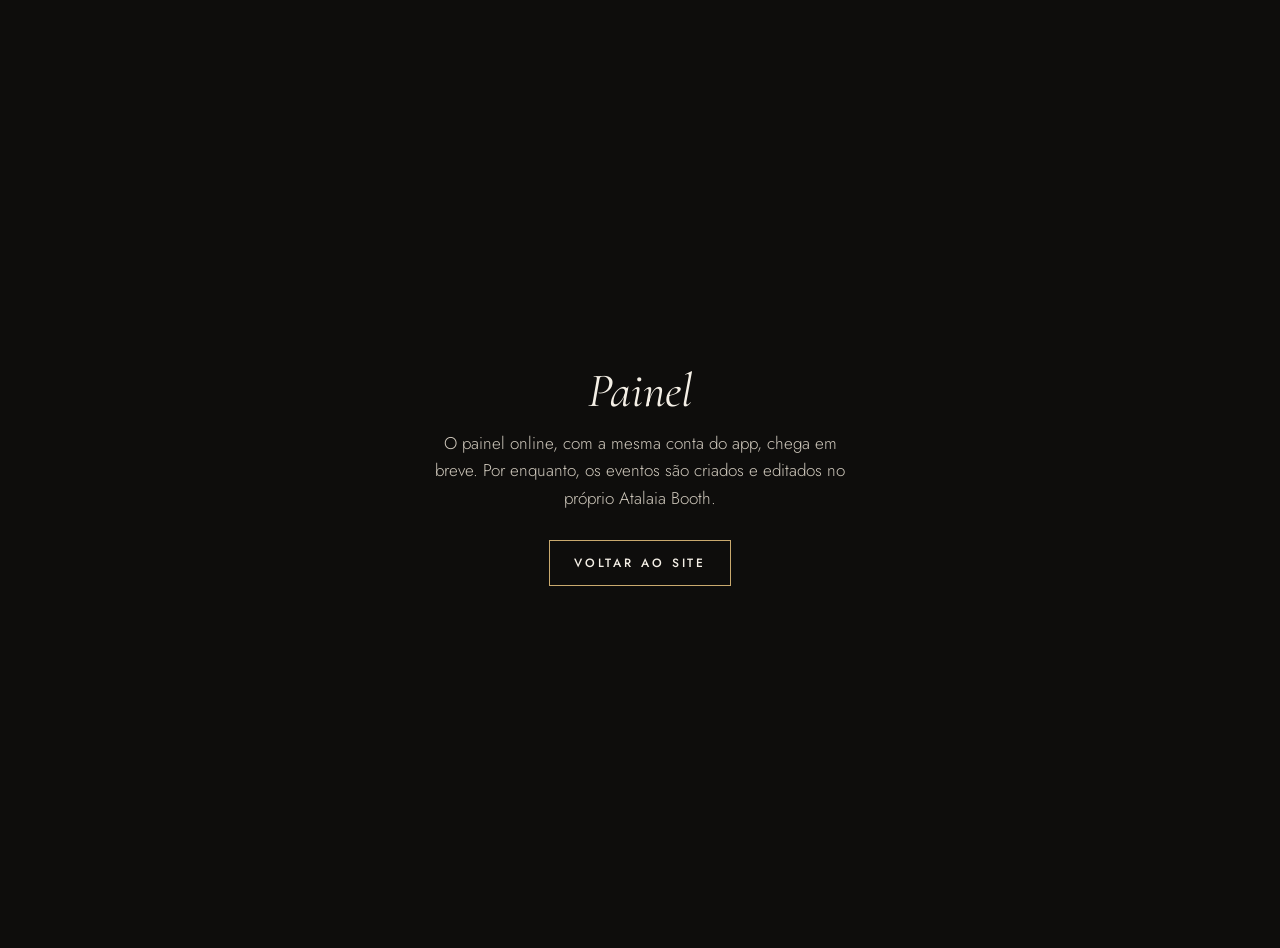
==== painel/index.html @ 245661a8 "Site do Atalaia Booth: página de vendas, telas e vídeos Co-Authored-By: Claude Opus 5.5 <noreply@ant" ====
<!doctype html>
<html lang="pt-BR">
<head>
<meta charset="utf-8">
<meta name="viewport" content="width=device-width,initial-scale=1">
<title>Painel — Atalaia Booth</title>
<meta name="robots" content="noindex">
<link href="https://fonts.googleapis.com/css2?family=Cormorant+Garamond:ital,wght@1,400&family=Jost:wght@300;500&display=swap" rel="stylesheet">
<style>
body{margin:0;min-height:100vh;display:grid;place-items:center;background:#0E0D0C;color:#F4EFE6;font:300 17px/1.6 "Jost","Segoe UI",sans-serif;text-align:center;padding:24px}
h1{font:italic 400 48px "Cormorant Garamond",Georgia,serif;margin:0 0 10px}
p{color:#cfc8bc;max-width:440px;margin:0 auto 28px}
a{display:inline-block;padding:13px 24px;border:1px solid #C9A96E;color:#F4EFE6;text-decoration:none;font:500 12px "Jost",sans-serif;letter-spacing:.24em;text-transform:uppercase}
</style>
</head>
<body>
<div>
  <h1>Painel</h1>
  <p>O painel online, com a mesma conta do app, chega em breve. Por enquanto, os eventos são criados e editados no próprio Atalaia Booth.</p>
  <a href="../">Voltar ao site</a>
</div>
</body>
</html>
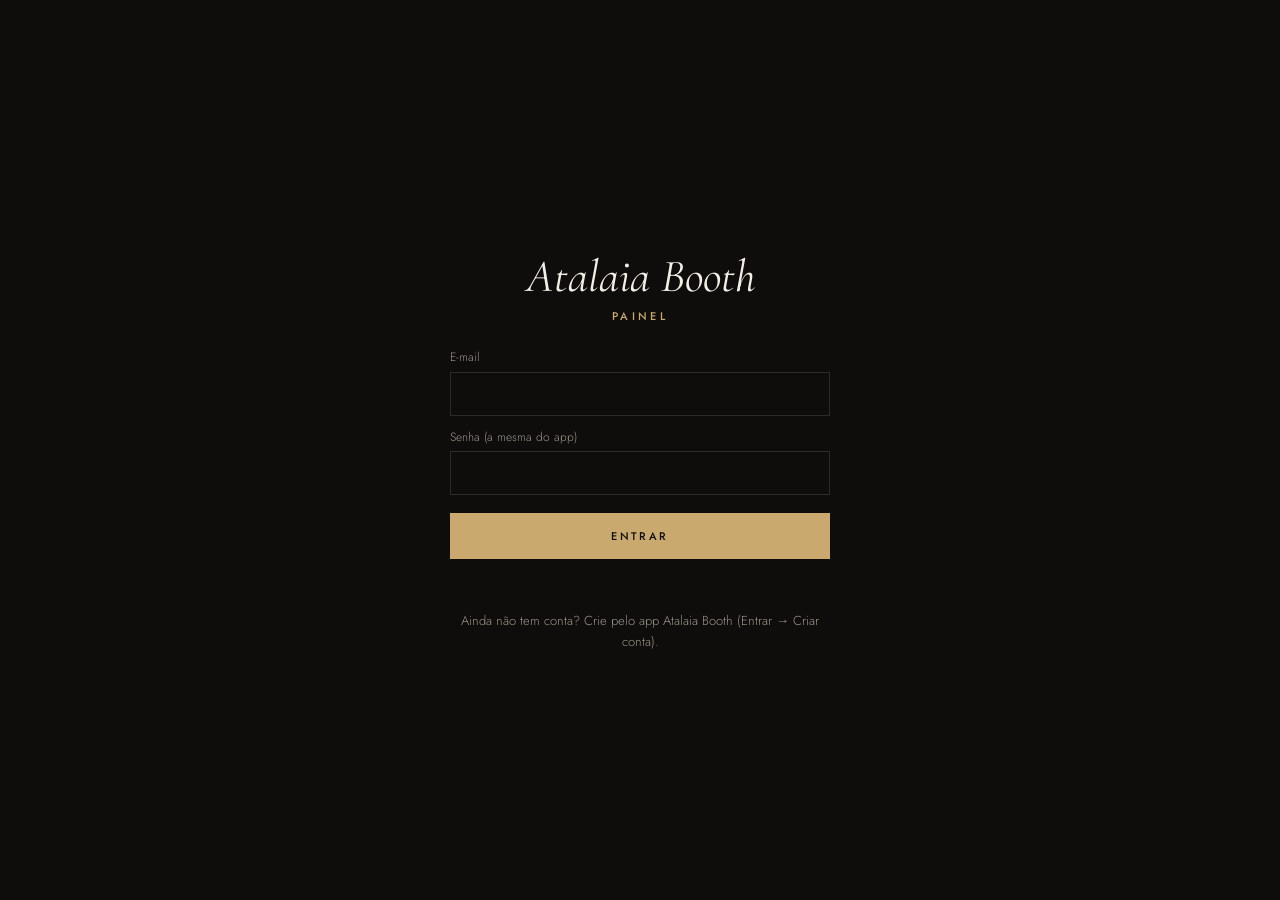
==== commit 31d01e59: "Painel com login: eventos (criar, editar, excluir) na mesma nuvem do app Co-Authored-By: Claude Opus" ====
--- a/painel/index.html
+++ b/painel/index.html
@@ -5,19 +5,88 @@
 <meta name="viewport" content="width=device-width,initial-scale=1">
 <title>Painel — Atalaia Booth</title>
 <meta name="robots" content="noindex">
-<link href="https://fonts.googleapis.com/css2?family=Cormorant+Garamond:ital,wght@1,400&family=Jost:wght@300;500&display=swap" rel="stylesheet">
-<style>
-body{margin:0;min-height:100vh;display:grid;place-items:center;background:#0E0D0C;color:#F4EFE6;font:300 17px/1.6 "Jost","Segoe UI",sans-serif;text-align:center;padding:24px}
-h1{font:italic 400 48px "Cormorant Garamond",Georgia,serif;margin:0 0 10px}
-p{color:#cfc8bc;max-width:440px;margin:0 auto 28px}
-a{display:inline-block;padding:13px 24px;border:1px solid #C9A96E;color:#F4EFE6;text-decoration:none;font:500 12px "Jost",sans-serif;letter-spacing:.24em;text-transform:uppercase}
-</style>
+<link rel="preconnect" href="https://fonts.googleapis.com">
+<link rel="preconnect" href="https://fonts.gstatic.com" crossorigin>
+<link href="https://fonts.googleapis.com/css2?family=Cormorant+Garamond:ital,wght@0,400;1,400&family=Jost:wght@300;400;500&display=swap" rel="stylesheet">
+<link rel="stylesheet" href="painel.css">
 </head>
 <body>
-<div>
-  <h1>Painel</h1>
-  <p>O painel online, com a mesma conta do app, chega em breve. Por enquanto, os eventos são criados e editados no próprio Atalaia Booth.</p>
-  <a href="../">Voltar ao site</a>
+
+<!-- entrar -->
+<section class="login" id="login" hidden>
+  <form class="login-box" id="lgForm">
+    <h1>Atalaia Booth</h1>
+    <p class="eyebrow">Painel</p>
+    <label for="lgEmail">E-mail</label><input id="lgEmail" type="email" autocomplete="username" required>
+    <label for="lgPass">Senha (a mesma do app)</label><input id="lgPass" type="password" autocomplete="current-password" required>
+    <button class="btn f" type="submit">Entrar</button>
+    <p class="msg" id="lgMsg"></p>
+    <p class="hint">Ainda não tem conta? Crie pelo app Atalaia Booth (Entrar → Criar conta).</p>
+  </form>
+</section>
+
+<!-- painel -->
+<div class="app" id="app" hidden>
+  <header class="bar">
+    <a class="brand" href="../"><svg viewBox="0 0 48 48" aria-hidden="true"><circle cx="24" cy="24" r="21" fill="none" stroke="#C9A96E" stroke-width="1.2"/><circle cx="24" cy="24" r="13" fill="none" stroke="#C9A96E" stroke-width="2"/><circle cx="12" cy="12" r="3.2" fill="#BE2D24"/></svg><b>Atalaia Booth</b></a>
+    <nav><button class="tab on" data-view="events">Eventos</button><button class="tab" data-view="gallery">Galeria</button></nav>
+    <div class="who"><span id="who"></span><button class="btn small" id="logout">Sair</button></div>
+  </header>
+
+  <main>
+    <section id="vEvents">
+      <div class="head">
+        <div><h1>Eventos</h1><p class="hint">O que você cria ou muda aqui aparece nos equipamentos da empresa em segundos. Ativar e encerrar são feitos no equipamento.</p></div>
+        <button class="btn f" id="newEvent">Criar evento</button>
+      </div>
+      <div class="seg" id="evTabs"><button class="on" data-v="open">Aguardando</button><button data-v="closed">Histórico</button></div>
+      <p class="hint" id="loading">Carregando…</p>
+      <div class="cards" id="cards"></div>
+    </section>
+
+    <section id="vForm" hidden>
+      <div class="head">
+        <div><button class="btn small" id="fBack">← Voltar</button><h1 id="fTitle">Novo evento</h1></div>
+        <button class="btn f" id="fSave">Salvar</button>
+      </div>
+      <div class="grid2">
+        <fieldset>
+          <legend>Evento</legend>
+          <label for="fName">Nome do evento</label><input id="fName" maxlength="60">
+          <div class="two"><div><label for="fDate">Data</label><input id="fDate" type="date"></div>
+            <div><label for="fProduct">Produto</label><select id="fProduct"><option value="totem">Totem</option><option value="cabine">Cabine de Fotos</option><option value="espelho">Espelho Mágico</option><option value="instaprint">InstaPrint</option></select></div></div>
+          <div class="two"><div><label for="fClient">Cliente</label><input id="fClient" maxlength="80"></div><div><label for="fPlace">Local</label><input id="fPlace" maxlength="80"></div></div>
+          <div id="fHashRow"><label for="fHashtag">#hashtag do InstaPrint</label><input id="fHashtag" maxlength="100" placeholder="festadaju"></div>
+          <label for="fPhrase">Frase da tela do convidado</label><input id="fPhrase" maxlength="80">
+        </fieldset>
+        <fieldset>
+          <legend>Impressão e senha</legend>
+          <label class="check"><input type="checkbox" id="fPrint"> Oferecer impressão ao convidado</label>
+          <label for="fCopies">Cópias a cada impressão</label><select id="fCopies"><option>1</option><option>2</option><option>3</option></select>
+          <label for="fPw">Senha do evento <small id="fPwHint"></small></label><input id="fPw" type="password" autocomplete="new-password">
+          <div id="fPwCurRow"><label for="fPwCur">Senha atual (só para trocar)</label><input id="fPwCur" type="password" autocomplete="off"></div>
+          <p class="hint">A senha do evento zera os contadores, tira foto da galeria e reabre o evento encerrado.</p>
+        </fieldset>
+        <fieldset class="wide">
+          <legend>Tema da tela do evento</legend>
+          <div class="chips" id="fThemes"></div>
+        </fieldset>
+        <fieldset class="wide">
+          <legend>Layouts do evento</legend>
+          <p class="hint">Escolha até 8. O ★ marca o padrão, que aparece primeiro. Layouts novos são criados no app.</p>
+          <div class="chips" id="fLayouts"></div>
+        </fieldset>
+      </div>
+    </section>
+
+    <section id="vGallery" hidden>
+      <div class="head"><div><h1>Galeria</h1><p class="hint">As fotos dos eventos online, com o QR para o convidado baixar.</p></div></div>
+      <div class="soon"><p class="eyebrow">Em breve</p><p>A galeria online está sendo preparada: as fotos de cada evento vão para o Google Drive da sua empresa e aparecem aqui.</p></div>
+    </section>
+  </main>
 </div>
+
+<div class="toast" id="toast"></div>
+<script src="painel.js"></script>
 </body>
 </html>
--- a/painel/painel.css
+++ b/painel/painel.css
@@ -0,0 +1,78 @@
+:root{--noir:#0E0D0C;--grafite:#1A1816;--fumaca:#2E2A26;--prata:#9A938A;--marfim:#F4EFE6;--champ:#C9A96E;--rec:#BE2D24;--serif:"Cormorant Garamond",Georgia,serif;--sans:"Jost","Segoe UI",sans-serif}
+*{box-sizing:border-box}
+[hidden]{display:none!important}
+body{margin:0;background:var(--noir);color:var(--marfim);font:300 16px/1.55 var(--sans);-webkit-font-smoothing:antialiased}
+h1{font:italic 400 44px var(--serif);margin:0}
+.eyebrow{font:500 11px var(--sans);letter-spacing:.3em;text-transform:uppercase;color:var(--champ)}
+.hint{color:var(--prata);font-size:13px;margin:6px 0 0}
+label{display:block;font-size:12px;color:var(--prata);margin:12px 0 5px}
+input,select{width:100%;background:var(--noir);border:1px solid var(--fumaca);color:var(--marfim);font:300 15px var(--sans);padding:10px 11px}
+input:focus,select:focus{outline:none;border-color:var(--champ)}
+.btn{display:inline-flex;align-items:center;justify-content:center;gap:8px;padding:12px 20px;font:500 11px var(--sans);letter-spacing:.22em;text-transform:uppercase;border:1px solid var(--champ);background:none;color:var(--marfim);cursor:pointer;text-decoration:none}
+.btn:hover{background:rgba(201,169,110,.12)}
+.btn.f{background:var(--champ);color:var(--noir)}
+.btn.small{padding:8px 12px;font-size:10px}
+.btn:disabled{opacity:.5;cursor:default}
+
+.login{min-height:100vh;display:grid;place-items:center;padding:24px}
+.login-box{width:min(380px,100%);display:flex;flex-direction:column}
+.login-box h1{text-align:center;font-size:46px}
+.login-box .eyebrow{text-align:center;margin:4px 0 12px}
+.login-box .btn{margin-top:18px;padding:14px}
+.msg{min-height:20px;text-align:center;margin-top:12px;font-size:14px}
+.msg.err{color:#e0675f}
+.login-box .hint{text-align:center}
+
+.bar{display:flex;align-items:center;gap:24px;padding:14px 28px;border-bottom:1px solid var(--fumaca);position:sticky;top:0;background:rgba(14,13,12,.95);z-index:5;flex-wrap:wrap}
+.brand{display:flex;align-items:center;gap:10px;text-decoration:none;color:inherit}
+.brand svg{width:30px;height:30px}
+.brand b{font:italic 400 24px var(--serif)}
+.bar nav{display:flex;gap:6px;flex:1}
+.tab{background:none;border:0;color:var(--prata);font:500 11px var(--sans);letter-spacing:.2em;text-transform:uppercase;padding:8px 12px;cursor:pointer}
+.tab.on{color:var(--champ)}
+.who{display:flex;align-items:center;gap:12px;font-size:13px;color:var(--prata)}
+main{padding:28px;max-width:1240px;margin:0 auto}
+.head{display:flex;justify-content:space-between;align-items:flex-end;gap:16px;flex-wrap:wrap;margin-bottom:22px}
+.head .btn.small{margin-bottom:8px}
+.seg{display:flex;margin-bottom:18px}
+.seg button{background:none;border:1px solid var(--fumaca);color:var(--marfim);padding:9px 16px;font:500 10px var(--sans);letter-spacing:.16em;text-transform:uppercase;cursor:pointer}
+.seg button.on{border-color:var(--champ);color:var(--champ)}
+
+.cards{display:grid;grid-template-columns:repeat(auto-fill,minmax(290px,1fr));gap:14px}
+.month{grid-column:1/-1;margin:10px 0 -2px}
+.card{border:1px solid var(--fumaca);background:var(--grafite);padding:16px 16px 12px;display:flex;flex-direction:column;gap:3px;cursor:pointer}
+.card:hover{border-color:var(--champ)}
+.card h3{font:italic 400 24px/1.15 var(--serif);margin:0 0 4px}
+.card p{margin:0;font-size:13px}
+.card .sub{color:var(--prata);font-size:12px}
+.when{color:var(--champ);font-size:11px;margin-left:4px}
+.when.late{color:var(--prata)}
+.card .acts{display:flex;gap:8px;margin-top:10px}
+
+.grid2{display:grid;grid-template-columns:1fr 1fr;gap:16px}
+fieldset{border:1px solid var(--fumaca);background:var(--grafite);padding:6px 20px 20px;margin:0;min-width:0}
+fieldset.wide{grid-column:1/-1}
+legend{font:500 11px var(--sans);letter-spacing:.3em;text-transform:uppercase;color:var(--champ);padding:0 6px}
+.two{display:grid;grid-template-columns:1fr 1fr;gap:10px}
+.check{display:flex;align-items:center;gap:10px;color:var(--marfim);font-size:14px;margin-top:14px;cursor:pointer}
+.check input{width:18px;height:18px;accent-color:var(--champ)}
+.chips{display:flex;flex-wrap:wrap;gap:8px;margin-top:12px}
+.chip{border:1px solid var(--fumaca);background:var(--noir);color:var(--marfim);padding:10px 14px;font:400 14px var(--sans);cursor:pointer;display:flex;align-items:center;gap:8px;text-align:left}
+.chip small{color:var(--prata);font-size:11px;display:block}
+.chip.on{border-color:var(--champ);background:rgba(201,169,110,.1)}
+.chip .star{color:var(--champ);font-size:16px;padding:0 2px}
+.chip .star.off{color:var(--fumaca)}
+.chip.missing{border-color:var(--rec)}
+
+.soon{border:1px solid var(--fumaca);background:var(--grafite);padding:30px;max-width:640px}
+.soon p{margin:8px 0 0;color:#cfc8bc}
+.toast{position:fixed;left:50%;bottom:24px;transform:translateX(-50%);background:var(--grafite);border-left:3px solid var(--champ);padding:13px 18px;max-width:min(560px,calc(100% - 32px));font-size:14px;display:none;z-index:20}
+.toast.err{border-color:var(--rec)}
+
+@media (max-width:760px){
+  .grid2,.two{grid-template-columns:1fr}
+  main{padding:18px 16px}
+  .bar{padding:12px 16px;gap:10px}
+  .who span{display:none}
+  h1{font-size:36px}
+}
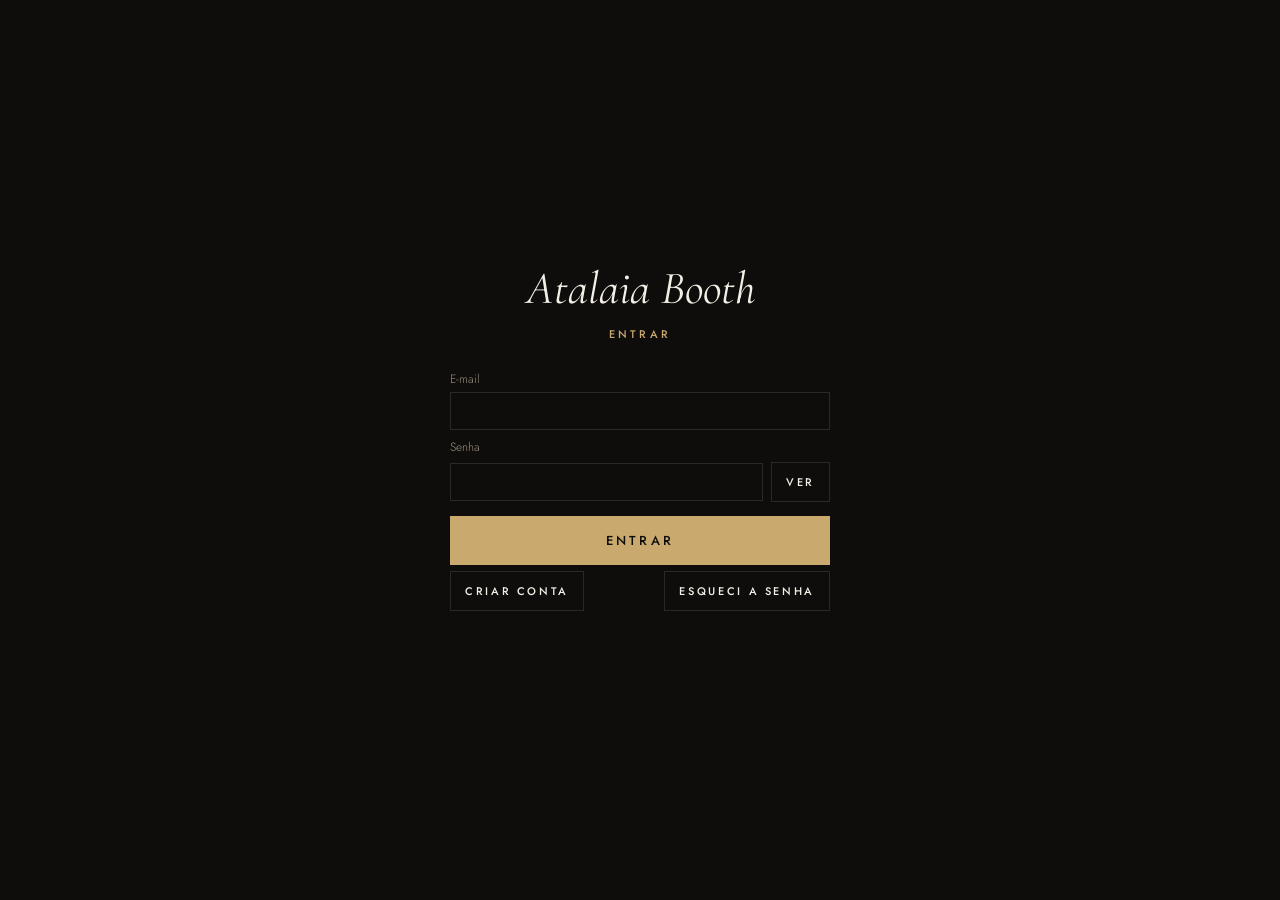
==== commit 362e3f09: "Painel online com as telas do app: layouts (editor, modelos, importar PNG), temas, marca, sessão, ev" ====
--- a/painel/index.html
+++ b/painel/index.html
@@ -1,92 +1,4 @@
 <!doctype html>
-<html lang="pt-BR">
-<head>
-<meta charset="utf-8">
-<meta name="viewport" content="width=device-width,initial-scale=1">
-<title>Painel — Atalaia Booth</title>
-<meta name="robots" content="noindex">
-<link rel="preconnect" href="https://fonts.googleapis.com">
-<link rel="preconnect" href="https://fonts.gstatic.com" crossorigin>
-<link href="https://fonts.googleapis.com/css2?family=Cormorant+Garamond:ital,wght@0,400;1,400&family=Jost:wght@300;400;500&display=swap" rel="stylesheet">
-<link rel="stylesheet" href="painel.css">
-</head>
-<body>
-
-<!-- entrar -->
-<section class="login" id="login" hidden>
-  <form class="login-box" id="lgForm">
-    <h1>Atalaia Booth</h1>
-    <p class="eyebrow">Painel</p>
-    <label for="lgEmail">E-mail</label><input id="lgEmail" type="email" autocomplete="username" required>
-    <label for="lgPass">Senha (a mesma do app)</label><input id="lgPass" type="password" autocomplete="current-password" required>
-    <button class="btn f" type="submit">Entrar</button>
-    <p class="msg" id="lgMsg"></p>
-    <p class="hint">Ainda não tem conta? Crie pelo app Atalaia Booth (Entrar → Criar conta).</p>
-  </form>
-</section>
-
-<!-- painel -->
-<div class="app" id="app" hidden>
-  <header class="bar">
-    <a class="brand" href="../"><svg viewBox="0 0 48 48" aria-hidden="true"><circle cx="24" cy="24" r="21" fill="none" stroke="#C9A96E" stroke-width="1.2"/><circle cx="24" cy="24" r="13" fill="none" stroke="#C9A96E" stroke-width="2"/><circle cx="12" cy="12" r="3.2" fill="#BE2D24"/></svg><b>Atalaia Booth</b></a>
-    <nav><button class="tab on" data-view="events">Eventos</button><button class="tab" data-view="gallery">Galeria</button></nav>
-    <div class="who"><span id="who"></span><button class="btn small" id="logout">Sair</button></div>
-  </header>
-
-  <main>
-    <section id="vEvents">
-      <div class="head">
-        <div><h1>Eventos</h1><p class="hint">O que você cria ou muda aqui aparece nos equipamentos da empresa em segundos. Ativar e encerrar são feitos no equipamento.</p></div>
-        <button class="btn f" id="newEvent">Criar evento</button>
-      </div>
-      <div class="seg" id="evTabs"><button class="on" data-v="open">Aguardando</button><button data-v="closed">Histórico</button></div>
-      <p class="hint" id="loading">Carregando…</p>
-      <div class="cards" id="cards"></div>
-    </section>
-
-    <section id="vForm" hidden>
-      <div class="head">
-        <div><button class="btn small" id="fBack">← Voltar</button><h1 id="fTitle">Novo evento</h1></div>
-        <button class="btn f" id="fSave">Salvar</button>
-      </div>
-      <div class="grid2">
-        <fieldset>
-          <legend>Evento</legend>
-          <label for="fName">Nome do evento</label><input id="fName" maxlength="60">
-          <div class="two"><div><label for="fDate">Data</label><input id="fDate" type="date"></div>
-            <div><label for="fProduct">Produto</label><select id="fProduct"><option value="totem">Totem</option><option value="cabine">Cabine de Fotos</option><option value="espelho">Espelho Mágico</option><option value="instaprint">InstaPrint</option></select></div></div>
-          <div class="two"><div><label for="fClient">Cliente</label><input id="fClient" maxlength="80"></div><div><label for="fPlace">Local</label><input id="fPlace" maxlength="80"></div></div>
-          <div id="fHashRow"><label for="fHashtag">#hashtag do InstaPrint</label><input id="fHashtag" maxlength="100" placeholder="festadaju"></div>
-          <label for="fPhrase">Frase da tela do convidado</label><input id="fPhrase" maxlength="80">
-        </fieldset>
-        <fieldset>
-          <legend>Impressão e senha</legend>
-          <label class="check"><input type="checkbox" id="fPrint"> Oferecer impressão ao convidado</label>
-          <label for="fCopies">Cópias a cada impressão</label><select id="fCopies"><option>1</option><option>2</option><option>3</option></select>
-          <label for="fPw">Senha do evento <small id="fPwHint"></small></label><input id="fPw" type="password" autocomplete="new-password">
-          <div id="fPwCurRow"><label for="fPwCur">Senha atual (só para trocar)</label><input id="fPwCur" type="password" autocomplete="off"></div>
-          <p class="hint">A senha do evento zera os contadores, tira foto da galeria e reabre o evento encerrado.</p>
-        </fieldset>
-        <fieldset class="wide">
-          <legend>Tema da tela do evento</legend>
-          <div class="chips" id="fThemes"></div>
-        </fieldset>
-        <fieldset class="wide">
-          <legend>Layouts do evento</legend>
-          <p class="hint">Escolha até 8. O ★ marca o padrão, que aparece primeiro. Layouts novos são criados no app.</p>
-          <div class="chips" id="fLayouts"></div>
-        </fieldset>
-      </div>
-    </section>
-
-    <section id="vGallery" hidden>
-      <div class="head"><div><h1>Galeria</h1><p class="hint">As fotos dos eventos online, com o QR para o convidado baixar.</p></div></div>
-      <div class="soon"><p class="eyebrow">Em breve</p><p>A galeria online está sendo preparada: as fotos de cada evento vão para o Google Drive da sua empresa e aparecem aqui.</p></div>
-    </section>
-  </main>
-</div>
-
-<div class="toast" id="toast"></div>
-<script src="painel.js"></script>
-</body>
-</html>
+<html lang="pt-BR"><head><meta charset="utf-8"><meta name="robots" content="noindex"><title>Painel — Atalaia Booth</title>
+<meta http-equiv="refresh" content="0; url=app/"><script>location.replace("app/" + location.hash)</script></head>
+<body style="background:#0E0D0C"><a href="app/" style="color:#C9A96E">Abrir o painel</a></body></html>
